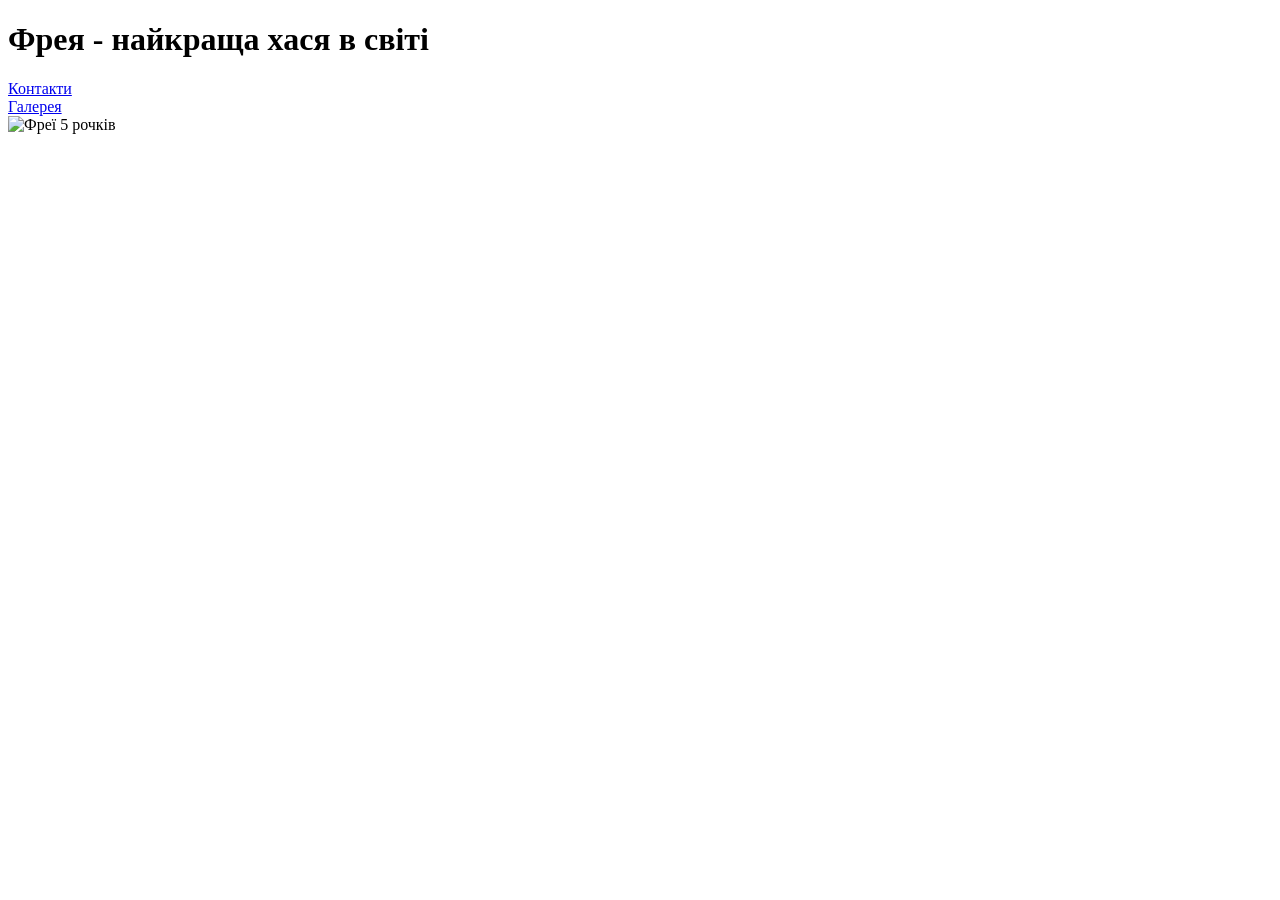
==== Homeworks/Site/index.html @ f86807cf "site updated" ====
<!DOCTYPE html>
<html>
<head>
    <meta charset='utf-8'>
    <meta http-equiv='X-UA-Compatible' content='IE=edge'>
    <title>Фрея</title>
    <body><h1><b>Фрея - найкраща хася в світі</b></h1>
 <a href="/pages/contacts.html">Контакти</a><br>
 <a href="/pages/gallery.html">Галерея</a><br>
 <img src="/photo/1.png" alt="Фреї 5 рочків"></img><br>
    <meta name='viewport' content='width=device-width, initial-scale=1'>
    <link rel='stylesheet' type='text/css' media='screen' href='main.css'>
    <script src='main.js'></script>
    </body>
</head>
</html>
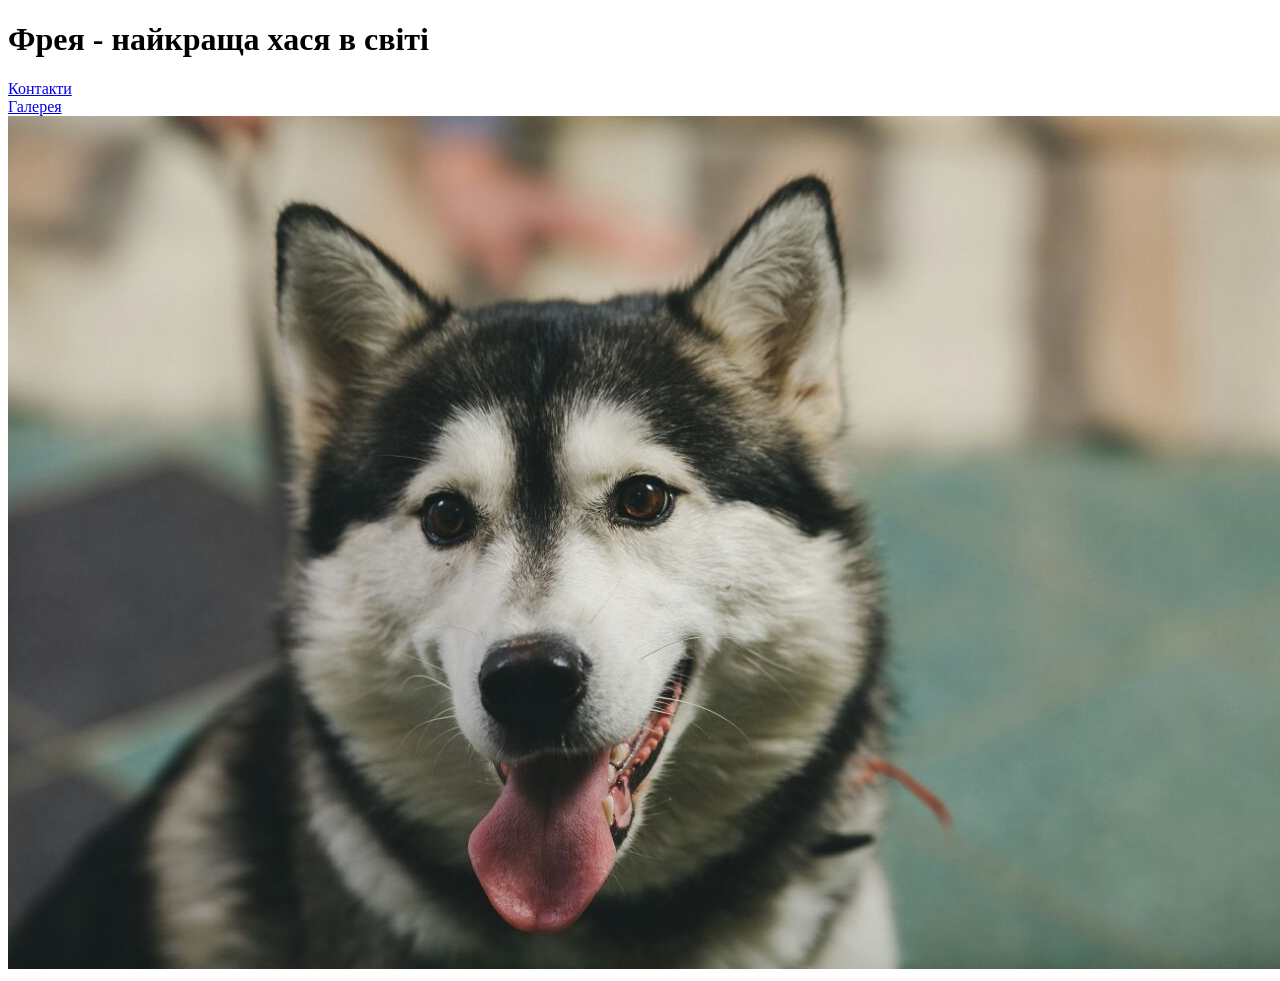
==== commit c51e8399: "fixed bugs" ====
--- a/Homeworks/Site/index.html
+++ b/Homeworks/Site/index.html
@@ -4,13 +4,13 @@
     <meta charset='utf-8'>
     <meta http-equiv='X-UA-Compatible' content='IE=edge'>
     <title>Фрея</title>
-    <body><h1><b>Фрея - найкраща хася в світі</b></h1>
- <a href="/pages/contacts.html">Контакти</a><br>
- <a href="/pages/gallery.html">Галерея</a><br>
- <img src="/photo/1.png" alt="Фреї 5 рочків"></img><br>
+    </head>
+  <body><h1><b>Фрея - найкраща хася в світі</b></h1>
+ <a href="pages/contacts.html">Контакти</a><br>
+ <a href="pages/gallery.html">Галерея</a><br>
+ <img src="photo/2.png" alt="Фреї 5 рочків"></img><br>
     <meta name='viewport' content='width=device-width, initial-scale=1'>
     <link rel='stylesheet' type='text/css' media='screen' href='main.css'>
     <script src='main.js'></script>
-    </body>
-</head>
+  </body>
 </html>
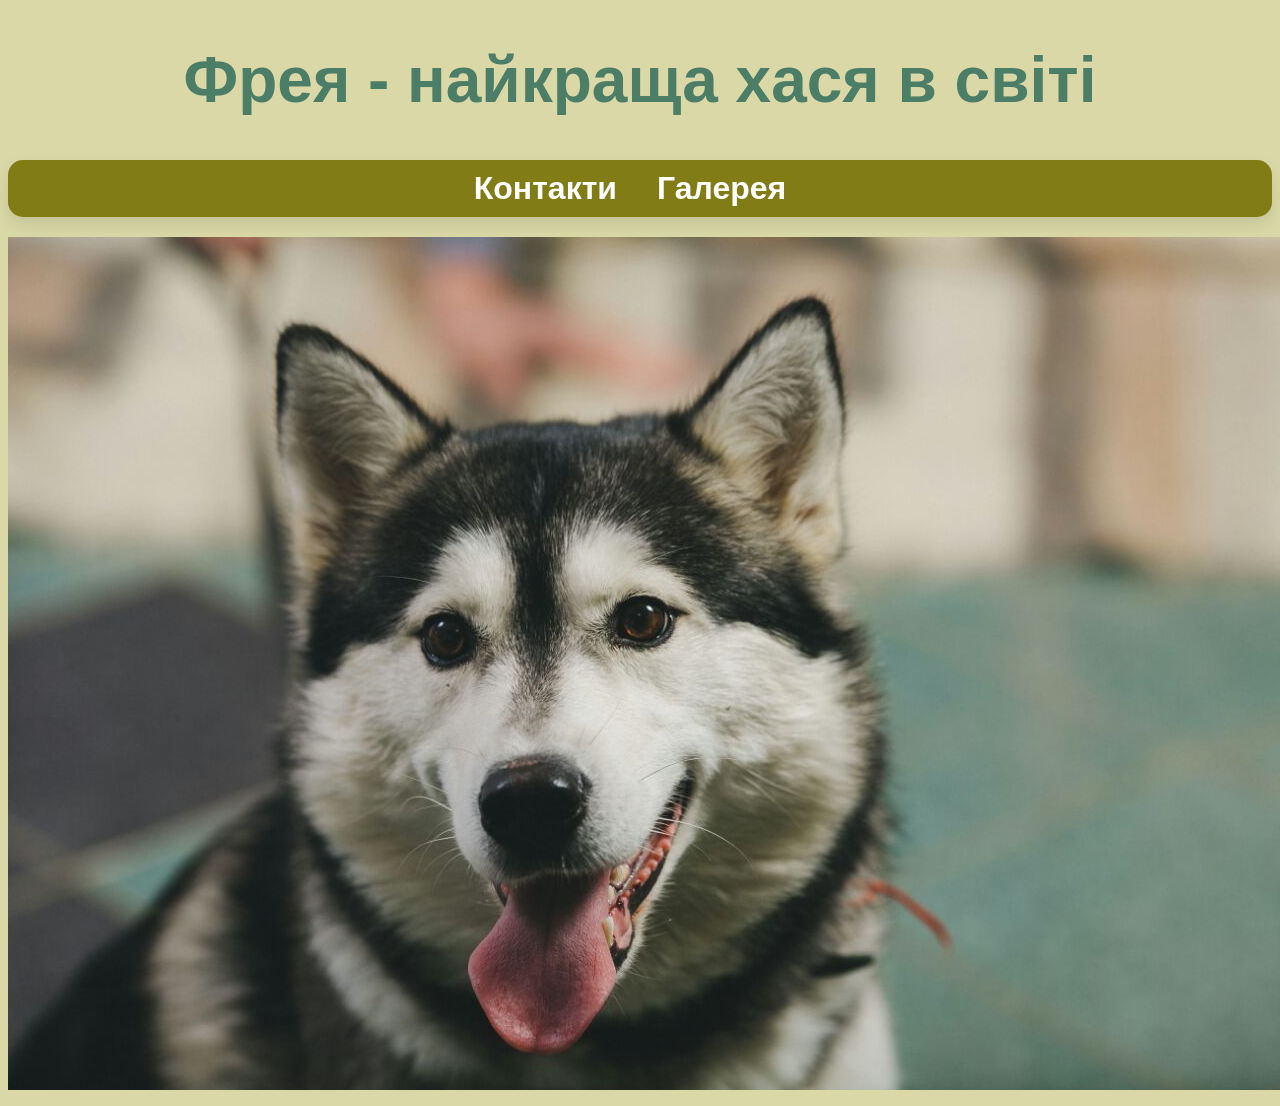
==== commit 95544946: "added CSS file, updated site code" ====
--- a/Homeworks/Site/index.html
+++ b/Homeworks/Site/index.html
@@ -4,10 +4,14 @@
     <meta charset='utf-8'>
     <meta http-equiv='X-UA-Compatible' content='IE=edge'>
     <title>Фрея</title>
-    </head>
+    <link rel="stylesheet" href="styles.css">
   <body><h1><b>Фрея - найкраща хася в світі</b></h1>
+    </body>
+     </head>
+     <div class="contacts">
  <a href="pages/contacts.html">Контакти</a><br>
  <a href="pages/gallery.html">Галерея</a><br>
+ </div>
  <img src="photo/2.png" alt="Фреї 5 рочків"></img><br>
     <meta name='viewport' content='width=device-width, initial-scale=1'>
     <link rel='stylesheet' type='text/css' media='screen' href='main.css'>
--- a/Homeworks/Site/styles.css
+++ b/Homeworks/Site/styles.css
@@ -0,0 +1,39 @@
+body {
+			color: rgb(75, 125, 103);
+			font-family:'Franklin Gothic Medium', 'Arial Narrow', Arial, sans-serif;
+			font-size:xx-large;
+			text-align: center;
+			background-color: rgb(219, 216, 167);
+		}
+		h1 {
+font-size: 64px;
+				}
+				.contacts {
+					background-color: #817c15;
+					padding: 10px 20px;
+					display: flex;
+  justify-content: center; 
+  align-items: center; 
+					margin-bottom: 20px;
+					border-radius: 15px;
+					box-shadow: 0 8px 16px rgba(0, 0, 0, 0.1);
+					display: flex;
+					gap: 20px;
+					align-items: center; 
+				}
+				.contacts a {
+					color: white;
+										text-decoration: dotted;
+					font-weight: bold;
+					transition: background-color 0.3s;
+				}
+				.contacts a:hover {	
+					background-color: #00cc25;
+				}
+				.contactls {
+					display: flex;
+					text-align: left;
+  justify-content: left; 
+  align-items: left; 
+				}
+			
